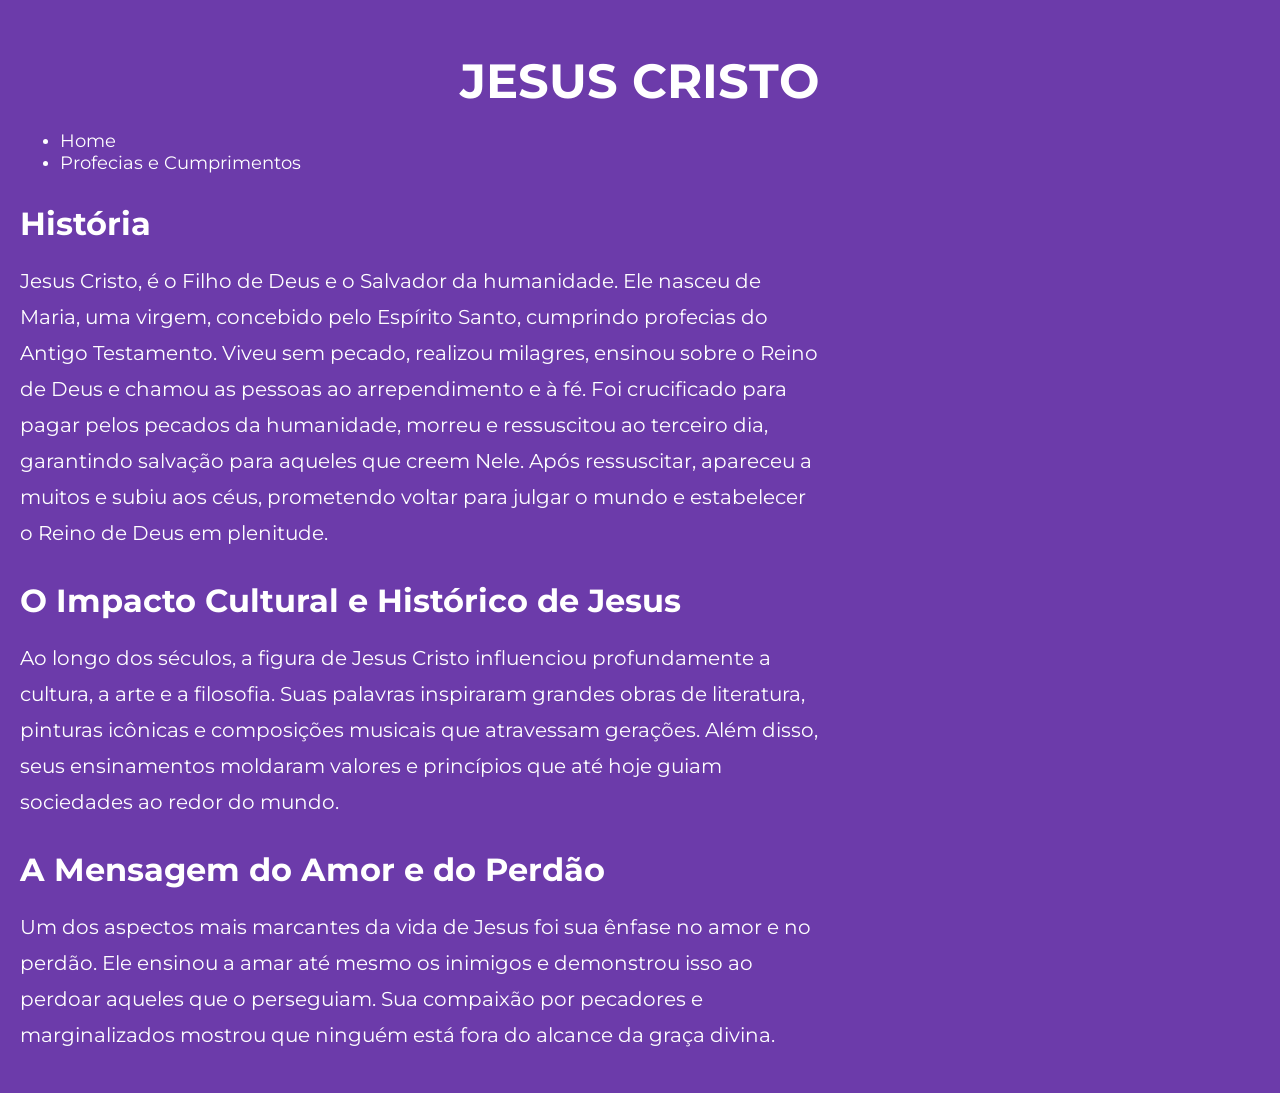
==== home.html @ fc06f63a "." ====
<!DOCTYPE html>
<html lang="pt-br">
<head>
    <meta charset="UTF-8">
    <meta name="viewport" content="width=device-width, initial-scale=1.0">
    <title>JESUS CRISTO</title>
    <!-- Link para a fonte Montserrat -->
    <link href="https://fonts.googleapis.com/css2?family=Montserrat:wght@400;700&display=swap" rel="stylesheet">
    <link rel="stylesheet" href="style.css">
</head>
<body>
    <header>
        <h1>JESUS CRISTO</h1>
        <nav>
            <ul>
                <li><a href="home.html">Home</a></li>
                <li><a href="profecy.html">Profecias e Cumprimentos</a></li>
            </ul>
        </nav>
    </header>

    <div class="container">
        <h2>História</h2>
        <p>Jesus Cristo, é o Filho de Deus e o Salvador da humanidade. Ele nasceu de Maria, uma virgem, concebido pelo Espírito Santo, cumprindo profecias do Antigo Testamento. Viveu sem pecado, realizou milagres, ensinou sobre o Reino de Deus e chamou as pessoas ao arrependimento e à fé. Foi crucificado para pagar pelos pecados da humanidade, morreu e ressuscitou ao terceiro dia, garantindo salvação para aqueles que creem Nele. Após ressuscitar, apareceu a muitos e subiu aos céus, prometendo voltar para julgar o mundo e estabelecer o Reino de Deus em plenitude.</p>

        <h2>O Impacto Cultural e Histórico de Jesus</h2>
        <p>Ao longo dos séculos, a figura de Jesus Cristo influenciou profundamente a cultura, a arte e a filosofia. Suas palavras inspiraram grandes obras de literatura, pinturas icônicas e composições musicais que atravessam gerações. Além disso, seus ensinamentos moldaram valores e princípios que até hoje guiam sociedades ao redor do mundo.</p>

        <h2>A Mensagem do Amor e do Perdão</h2>
        <p>Um dos aspectos mais marcantes da vida de Jesus foi sua ênfase no amor e no perdão. Ele ensinou a amar até mesmo os inimigos e demonstrou isso ao perdoar aqueles que o perseguiam. Sua compaixão por pecadores e marginalizados mostrou que ninguém está fora do alcance da graça divina.</p>
    </div>
</body>
</html>
---- style.css ----
/* Estilos gerais */
body {
    background-color: #6c3baa; /* Cor de fundo da home page */
    font-family: 'Montserrat', sans-serif;
    padding: 20px;
    margin: 0;
    color: white; /* Cor do texto em geral */
}

h1 {
    color: white;
    font-size: 48px;
    margin-bottom: 20px;
    text-align: center;
}

h2 {
    color: white;
    font-size: 32px;
    margin-top: 30px;
    margin-bottom: 10px;
    text-align: left;
}

p {
    color: white; /* Cor do texto padrão */
    max-width: 800px;
    line-height: 1.8;
    text-align: left;
    font-size: 20px;
    margin-bottom: 20px;
}

/* Estilos para as caixas de profecias */
.prophecy {
    background-color: #fff;           /* Fundo branco para as caixas de profecias */
    border: 1px solid #ddd;           /* Borda cinza clara */
    padding: 20px;                    /* Espaçamento interno nas caixas */
    margin-bottom: 20px;              /* Espaço abaixo de cada caixa */
    border-radius: 8px;               /* Bordas arredondadas */
}

/* Estilos para os títulos das profecias */
.prophecy h3 {
    color: #6c3baa;                   /* Cor roxa para os títulos */
    font-size: 24px;                  /* Tamanho da fonte do título */
    margin-bottom: 10px;              /* Espaço abaixo do título */
}

/* Estilos para os parágrafos de cada profecia */
.prophecy p {
    color: #6c3baa;                   /* Cor roxa para o texto das profecias */
    font-size: 18px;                  /* Tamanho da fonte do texto */
    line-height: 1.6;                 /* Altura de linha para melhorar a legibilidade */
    margin-bottom: 10px;              /* Espaço abaixo do parágrafo */
}

/* Estilo para os links */
a {
    color: white; /* Cor branca para os links */
    text-decoration: none; /* Remove o sublinhado dos links */
    font-size: 18px; /* Aumenta o tamanho da fonte dos links */
}

a:hover {
    color: #dcdcdc; /* Cor ligeiramente mais clara para quando o link é hover (passa o mouse em cima) */
}

/* Estilos para dispositivos móveis */
@media (max-width: 768px) {
    h1 {
        font-size: 28px;
    }

    h2 {
        font-size: 24px;
    }

    .prophecy p {
        font-size: 16px;
    }
}
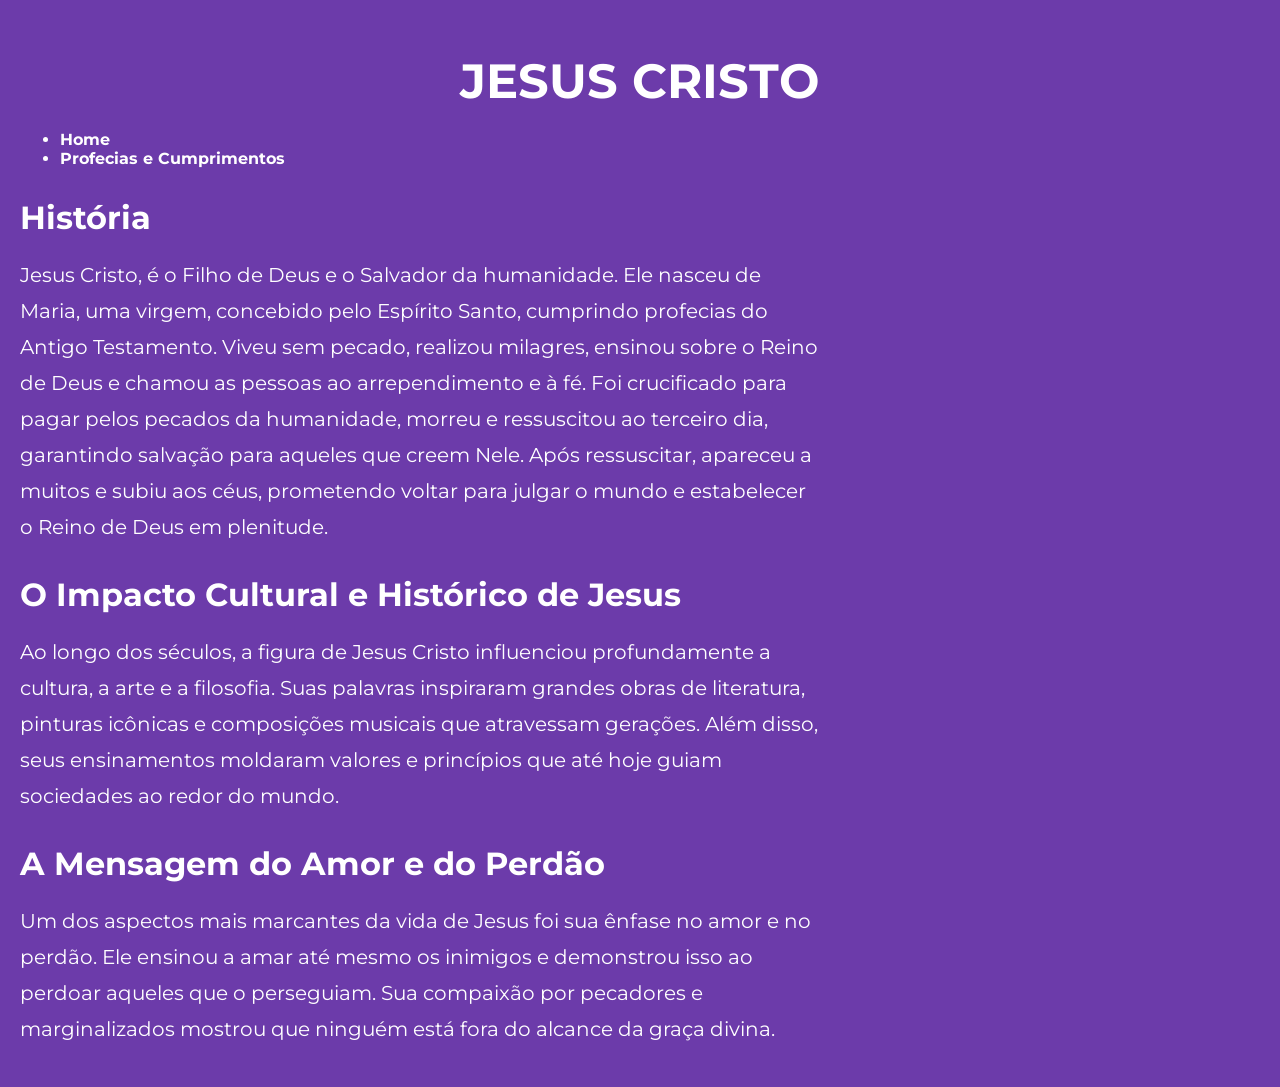
==== commit d3b4347d: "." ====
--- a/home.html
+++ b/home.html
@@ -4,7 +4,6 @@
     <meta charset="UTF-8">
     <meta name="viewport" content="width=device-width, initial-scale=1.0">
     <title>JESUS CRISTO</title>
-    <!-- Link para a fonte Montserrat -->
     <link href="https://fonts.googleapis.com/css2?family=Montserrat:wght@400;700&display=swap" rel="stylesheet">
     <link rel="stylesheet" href="style.css">
 </head>
@@ -13,7 +12,7 @@
         <h1>JESUS CRISTO</h1>
         <nav>
             <ul>
-                <li><a href="home.html">Home</a></li>
+                <li><a href="https://giannis777916.github.io/Yurialberto/home.html">Home</a></li>
                 <li><a href="profecy.html">Profecias e Cumprimentos</a></li>
             </ul>
         </nav>
@@ -30,4 +29,4 @@
         <p>Um dos aspectos mais marcantes da vida de Jesus foi sua ênfase no amor e no perdão. Ele ensinou a amar até mesmo os inimigos e demonstrou isso ao perdoar aqueles que o perseguiam. Sua compaixão por pecadores e marginalizados mostrou que ninguém está fora do alcance da graça divina.</p>
     </div>
 </body>
-</html>+</html>
--- a/style.css
+++ b/style.css
@@ -4,7 +4,7 @@
     font-family: 'Montserrat', sans-serif;
     padding: 20px;
     margin: 0;
-    color: white; /* Cor do texto em geral */
+    color: white; /* Cor do texto */
 }
 
 h1 {
@@ -23,7 +23,7 @@
 }
 
 p {
-    color: white; /* Cor do texto padrão */
+    color: white;
     max-width: 800px;
     line-height: 1.8;
     text-align: left;
@@ -33,37 +33,53 @@
 
 /* Estilos para as caixas de profecias */
 .prophecy {
-    background-color: #fff;           /* Fundo branco para as caixas de profecias */
-    border: 1px solid #ddd;           /* Borda cinza clara */
-    padding: 20px;                    /* Espaçamento interno nas caixas */
-    margin-bottom: 20px;              /* Espaço abaixo de cada caixa */
-    border-radius: 8px;               /* Bordas arredondadas */
+    background-color: #fff; /* Fundo branco para as caixas de profecias */
+    border: 1px solid #ddd; /* Borda cinza clara */
+    padding: 20px; /* Espaçamento interno nas caixas */
+    margin-bottom: 20px; /* Espaço abaixo de cada caixa */
+    border-radius: 8px; /* Bordas arredondadas */
 }
 
 /* Estilos para os títulos das profecias */
 .prophecy h3 {
-    color: #6c3baa;                   /* Cor roxa para os títulos */
-    font-size: 24px;                  /* Tamanho da fonte do título */
-    margin-bottom: 10px;              /* Espaço abaixo do título */
+    color: #6c3baa; /* Cor roxa para os títulos */
+    font-size: 24px;
+    margin-bottom: 10px;
 }
 
 /* Estilos para os parágrafos de cada profecia */
 .prophecy p {
-    color: #6c3baa;                   /* Cor roxa para o texto das profecias */
-    font-size: 18px;                  /* Tamanho da fonte do texto */
-    line-height: 1.6;                 /* Altura de linha para melhorar a legibilidade */
-    margin-bottom: 10px;              /* Espaço abaixo do parágrafo */
+    color: #6c3baa; /* Cor roxa para o texto das profecias */
+    font-size: 18px;
+    line-height: 1.6;
+    margin-bottom: 10px;
 }
 
-/* Estilo para os links */
+/* Estilos para links */
 a {
-    color: white; /* Cor branca para os links */
-    text-decoration: none; /* Remove o sublinhado dos links */
-    font-size: 18px; /* Aumenta o tamanho da fonte dos links */
+    color: #fff;
+    text-decoration: none;
+    font-weight: bold;
 }
 
 a:hover {
-    color: #dcdcdc; /* Cor ligeiramente mais clara para quando o link é hover (passa o mouse em cima) */
+    text-decoration: underline;
+}
+
+/* Estilos para o botão de alternar (se necessário) */
+#toggleMode {
+    background-color: #6c3baa;
+    color: white;
+    padding: 10px 20px;
+    border: none;
+    cursor: pointer;
+    font-size: 16px;
+    border-radius: 5px;
+    margin-top: 20px;
+}
+
+#toggleMode:hover {
+    background-color: #5a2e99;
 }
 
 /* Estilos para dispositivos móveis */
@@ -80,3 +96,51 @@
         font-size: 16px;
     }
 }
+
+/* Estilos para o modo escuro usando a media query */
+@media (prefers-color-scheme: dark) {
+    body {
+        background-color: #121212; /* Fundo escuro */
+        color: black; /* Cor do texto no modo escuro */
+    }
+
+    h1, h2, p {
+        color: black; /* Títulos e parágrafos em preto no modo escuro */
+    }
+
+    .prophecy {
+        background-color: #333; /* Fundo das caixas de profecias em modo escuro */
+        border: 1px solid #555; /* Borda mais escura */
+    }
+
+    .prophecy h3 {
+        color: black; /* Títulos das profecias em preto */
+    }
+
+    .prophecy p {
+        color: black; /* Texto das profecias em preto */
+    }
+
+    a {
+        color: black; /* Links em preto no modo escuro */
+    }
+
+    a:hover {
+        text-decoration: underline;
+    }
+
+    #toggleMode {
+        background-color: #6c3baa;
+        color: white;
+        padding: 10px 20px;
+        border: none;
+        cursor: pointer;
+        font-size: 16px;
+        border-radius: 5px;
+        margin-top: 20px;
+    }
+
+    #toggleMode:hover {
+        background-color: #5a2e99;
+    }
+}
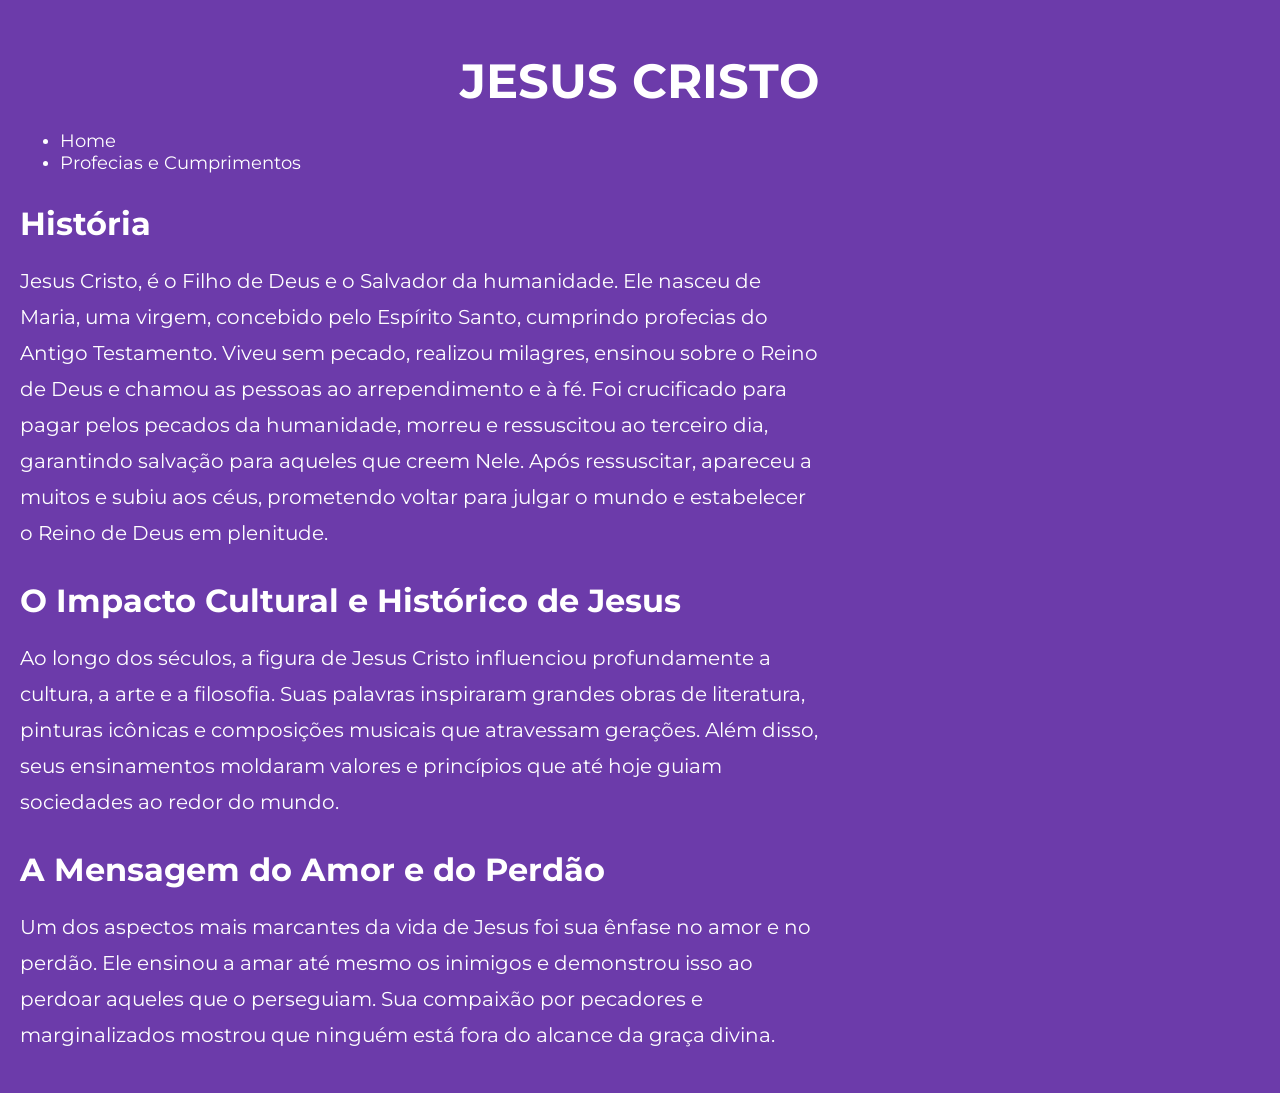
==== commit 286b78ba: "." ====
--- a/home.html
+++ b/home.html
@@ -4,6 +4,7 @@
     <meta charset="UTF-8">
     <meta name="viewport" content="width=device-width, initial-scale=1.0">
     <title>JESUS CRISTO</title>
+    <!-- Link para a fonte Montserrat -->
     <link href="https://fonts.googleapis.com/css2?family=Montserrat:wght@400;700&display=swap" rel="stylesheet">
     <link rel="stylesheet" href="style.css">
 </head>
--- a/style.css
+++ b/style.css
@@ -4,7 +4,7 @@
     font-family: 'Montserrat', sans-serif;
     padding: 20px;
     margin: 0;
-    color: white; /* Cor do texto */
+    color: white; /* Cor do texto em geral */
 }
 
 h1 {
@@ -23,7 +23,7 @@
 }
 
 p {
-    color: white;
+    color: white; /* Cor do texto padrão */
     max-width: 800px;
     line-height: 1.8;
     text-align: left;
@@ -33,53 +33,37 @@
 
 /* Estilos para as caixas de profecias */
 .prophecy {
-    background-color: #fff; /* Fundo branco para as caixas de profecias */
-    border: 1px solid #ddd; /* Borda cinza clara */
-    padding: 20px; /* Espaçamento interno nas caixas */
-    margin-bottom: 20px; /* Espaço abaixo de cada caixa */
-    border-radius: 8px; /* Bordas arredondadas */
+    background-color: #fff;           /* Fundo branco para as caixas de profecias */
+    border: 1px solid #ddd;           /* Borda cinza clara */
+    padding: 20px;                    /* Espaçamento interno nas caixas */
+    margin-bottom: 20px;              /* Espaço abaixo de cada caixa */
+    border-radius: 8px;               /* Bordas arredondadas */
 }
 
 /* Estilos para os títulos das profecias */
 .prophecy h3 {
-    color: #6c3baa; /* Cor roxa para os títulos */
-    font-size: 24px;
-    margin-bottom: 10px;
+    color: #6c3baa;                   /* Cor roxa para os títulos */
+    font-size: 24px;                  /* Tamanho da fonte do título */
+    margin-bottom: 10px;              /* Espaço abaixo do título */
 }
 
 /* Estilos para os parágrafos de cada profecia */
 .prophecy p {
-    color: #6c3baa; /* Cor roxa para o texto das profecias */
-    font-size: 18px;
-    line-height: 1.6;
-    margin-bottom: 10px;
+    color: #6c3baa;                   /* Cor roxa para o texto das profecias */
+    font-size: 18px;                  /* Tamanho da fonte do texto */
+    line-height: 1.6;                 /* Altura de linha para melhorar a legibilidade */
+    margin-bottom: 10px;              /* Espaço abaixo do parágrafo */
 }
 
-/* Estilos para links */
+/* Estilo para os links */
 a {
-    color: #fff;
-    text-decoration: none;
-    font-weight: bold;
+    color: white; /* Cor branca para os links */
+    text-decoration: none; /* Remove o sublinhado dos links */
+    font-size: 18px; /* Aumenta o tamanho da fonte dos links */
 }
 
 a:hover {
-    text-decoration: underline;
-}
-
-/* Estilos para o botão de alternar (se necessário) */
-#toggleMode {
-    background-color: #6c3baa;
-    color: white;
-    padding: 10px 20px;
-    border: none;
-    cursor: pointer;
-    font-size: 16px;
-    border-radius: 5px;
-    margin-top: 20px;
-}
-
-#toggleMode:hover {
-    background-color: #5a2e99;
+    color: #dcdcdc; /* Cor ligeiramente mais clara para quando o link é hover (passa o mouse em cima) */
 }
 
 /* Estilos para dispositivos móveis */
@@ -96,51 +80,3 @@
         font-size: 16px;
     }
 }
-
-/* Estilos para o modo escuro usando a media query */
-@media (prefers-color-scheme: dark) {
-    body {
-        background-color: #121212; /* Fundo escuro */
-        color: black; /* Cor do texto no modo escuro */
-    }
-
-    h1, h2, p {
-        color: black; /* Títulos e parágrafos em preto no modo escuro */
-    }
-
-    .prophecy {
-        background-color: #333; /* Fundo das caixas de profecias em modo escuro */
-        border: 1px solid #555; /* Borda mais escura */
-    }
-
-    .prophecy h3 {
-        color: black; /* Títulos das profecias em preto */
-    }
-
-    .prophecy p {
-        color: black; /* Texto das profecias em preto */
-    }
-
-    a {
-        color: black; /* Links em preto no modo escuro */
-    }
-
-    a:hover {
-        text-decoration: underline;
-    }
-
-    #toggleMode {
-        background-color: #6c3baa;
-        color: white;
-        padding: 10px 20px;
-        border: none;
-        cursor: pointer;
-        font-size: 16px;
-        border-radius: 5px;
-        margin-top: 20px;
-    }
-
-    #toggleMode:hover {
-        background-color: #5a2e99;
-    }
-}
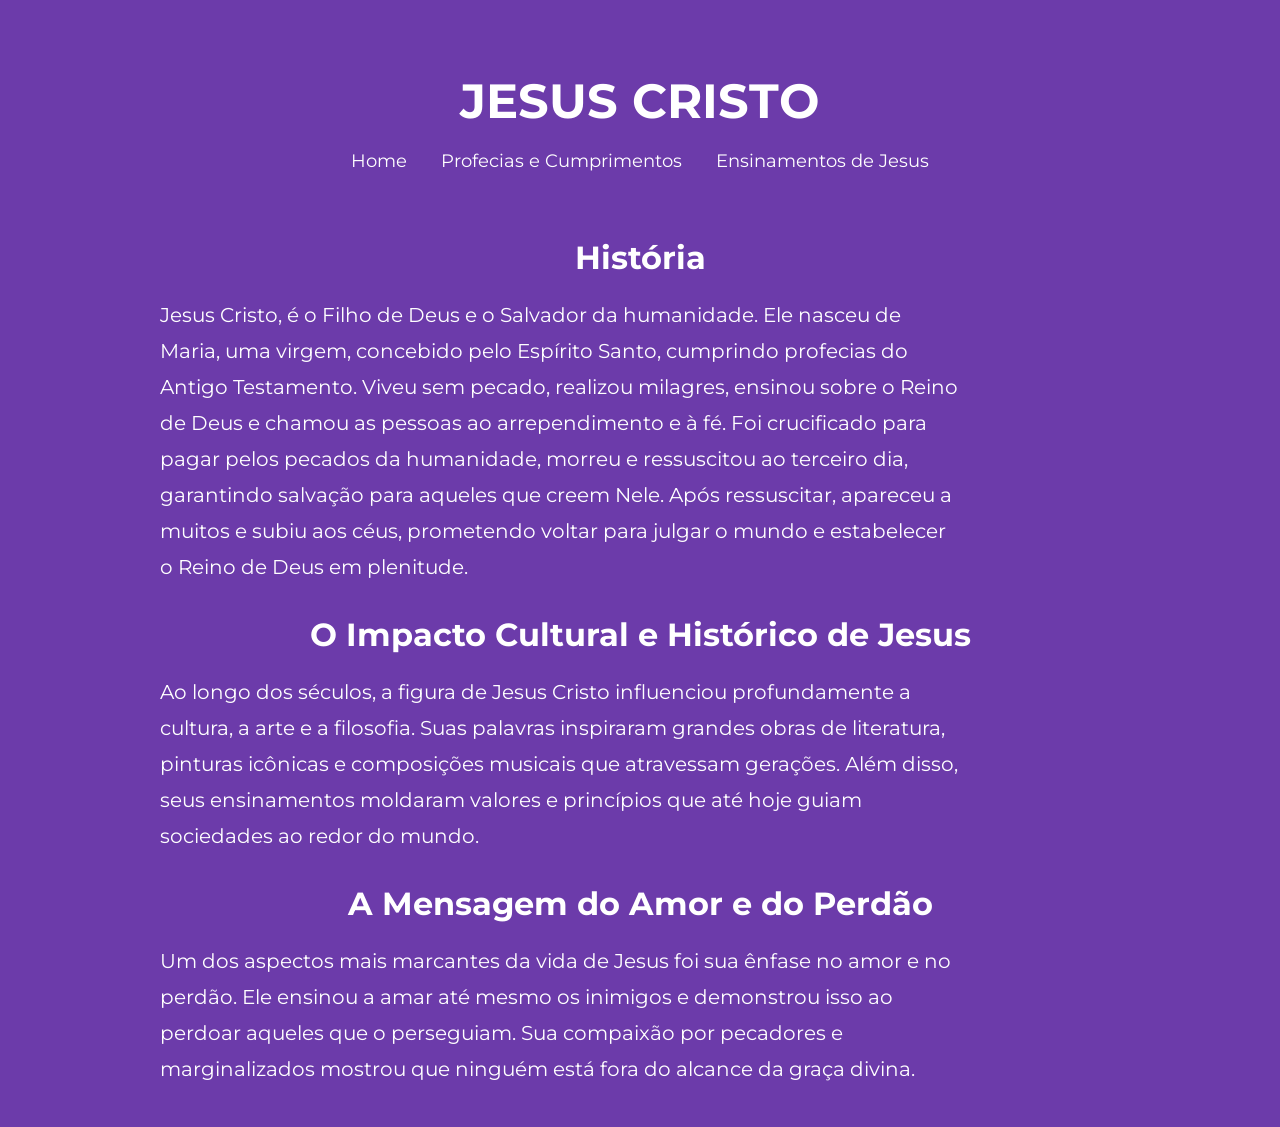
==== commit ef13b17d: "." ====
--- a/home.html
+++ b/home.html
@@ -13,8 +13,9 @@
         <h1>JESUS CRISTO</h1>
         <nav>
             <ul>
-                <li><a href="https://giannis777916.github.io/Yurialberto/home.html">Home</a></li>
+                <li><a href="home.html">Home</a></li>
                 <li><a href="profecy.html">Profecias e Cumprimentos</a></li>
+                <li><a href="ensinamentos.html">Ensinamentos de Jesus</a></li>
             </ul>
         </nav>
     </header>
--- a/style.css
+++ b/style.css
@@ -1,10 +1,10 @@
 /* Estilos gerais */
 body {
-    background-color: #6c3baa; /* Cor de fundo da home page */
+    background-color: #6c3baa; /* Cor de fundo da página */
     font-family: 'Montserrat', sans-serif;
     padding: 20px;
     margin: 0;
-    color: white; /* Cor do texto em geral */
+    color: white; /* Cor do texto geral */
 }
 
 h1 {
@@ -19,7 +19,7 @@
     font-size: 32px;
     margin-top: 30px;
     margin-bottom: 10px;
-    text-align: left;
+    text-align: center;
 }
 
 p {
@@ -29,6 +29,50 @@
     text-align: left;
     font-size: 20px;
     margin-bottom: 20px;
+}
+
+/* Estilo para os links */
+a {
+    color: white; /* Cor branca para os links */
+    text-decoration: none; /* Remove o sublinhado dos links */
+    font-size: 18px; /* Aumenta o tamanho da fonte dos links */
+}
+
+a:hover {
+    color: #dcdcdc; /* Cor ligeiramente mais clara para quando o link é hover (passa o mouse em cima) */
+}
+
+/* Estilo para o cabeçalho */
+header {
+    background-color: #6c3baa; /* Cor de fundo do cabeçalho */
+    padding: 20px;
+}
+
+header nav ul {
+    list-style-type: none;
+    padding: 0;
+    text-align: center; /* Alinha os itens do menu centralizados */
+}
+
+header nav ul li {
+    display: inline;
+    margin: 0 15px;
+}
+
+header nav ul li a {
+    color: white;
+    font-size: 18px;
+    text-decoration: none;
+}
+
+header nav ul li a:hover {
+    color: #dcdcdc;
+}
+
+/* Estilos para a caixa de conteúdo (onde ficam os textos) */
+.container {
+    max-width: 960px;
+    margin: 0 auto; /* Centraliza o conteúdo */
 }
 
 /* Estilos para as caixas de profecias */
@@ -55,18 +99,15 @@
     margin-bottom: 10px;              /* Espaço abaixo do parágrafo */
 }
 
-/* Estilo para os links */
-a {
-    color: white; /* Cor branca para os links */
-    text-decoration: none; /* Remove o sublinhado dos links */
-    font-size: 18px; /* Aumenta o tamanho da fonte dos links */
+/* Estilos para o rodapé */
+footer {
+    text-align: center;
+    margin-top: 50px;
+    font-size: 14px;
+    color: white;
 }
 
-a:hover {
-    color: #dcdcdc; /* Cor ligeiramente mais clara para quando o link é hover (passa o mouse em cima) */
-}
-
-/* Estilos para dispositivos móveis */
+/* Responsividade para dispositivos móveis */
 @media (max-width: 768px) {
     h1 {
         font-size: 28px;
@@ -79,4 +120,13 @@
     .prophecy p {
         font-size: 16px;
     }
+
+    header nav ul li {
+        display: block;
+        margin: 10px 0;
+    }
+
+    .container {
+        padding: 20px;
+    }
 }
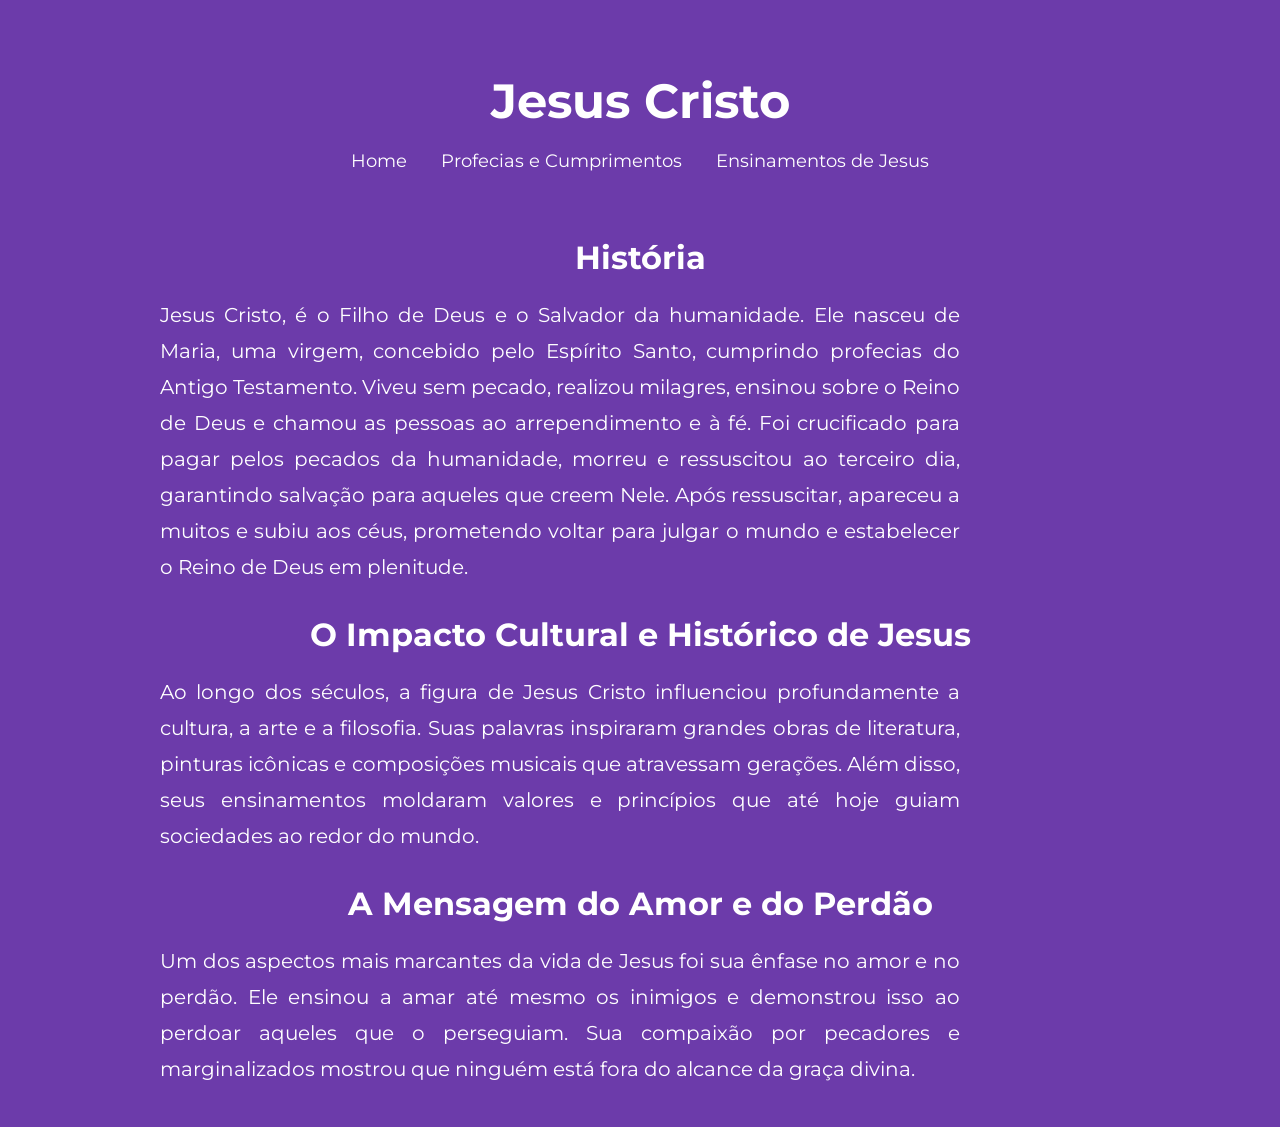
==== commit 3e285d8b: "." ====
--- a/home.html
+++ b/home.html
@@ -10,7 +10,7 @@
 </head>
 <body>
     <header>
-        <h1>JESUS CRISTO</h1>
+        <h1>Jesus Cristo</h1>
         <nav>
             <ul>
                 <li><a href="home.html">Home</a></li>
--- a/style.css
+++ b/style.css
@@ -26,7 +26,7 @@
     color: white; /* Cor do texto padrão */
     max-width: 800px;
     line-height: 1.8;
-    text-align: left;
+    text-align: justify;
     font-size: 20px;
     margin-bottom: 20px;
 }
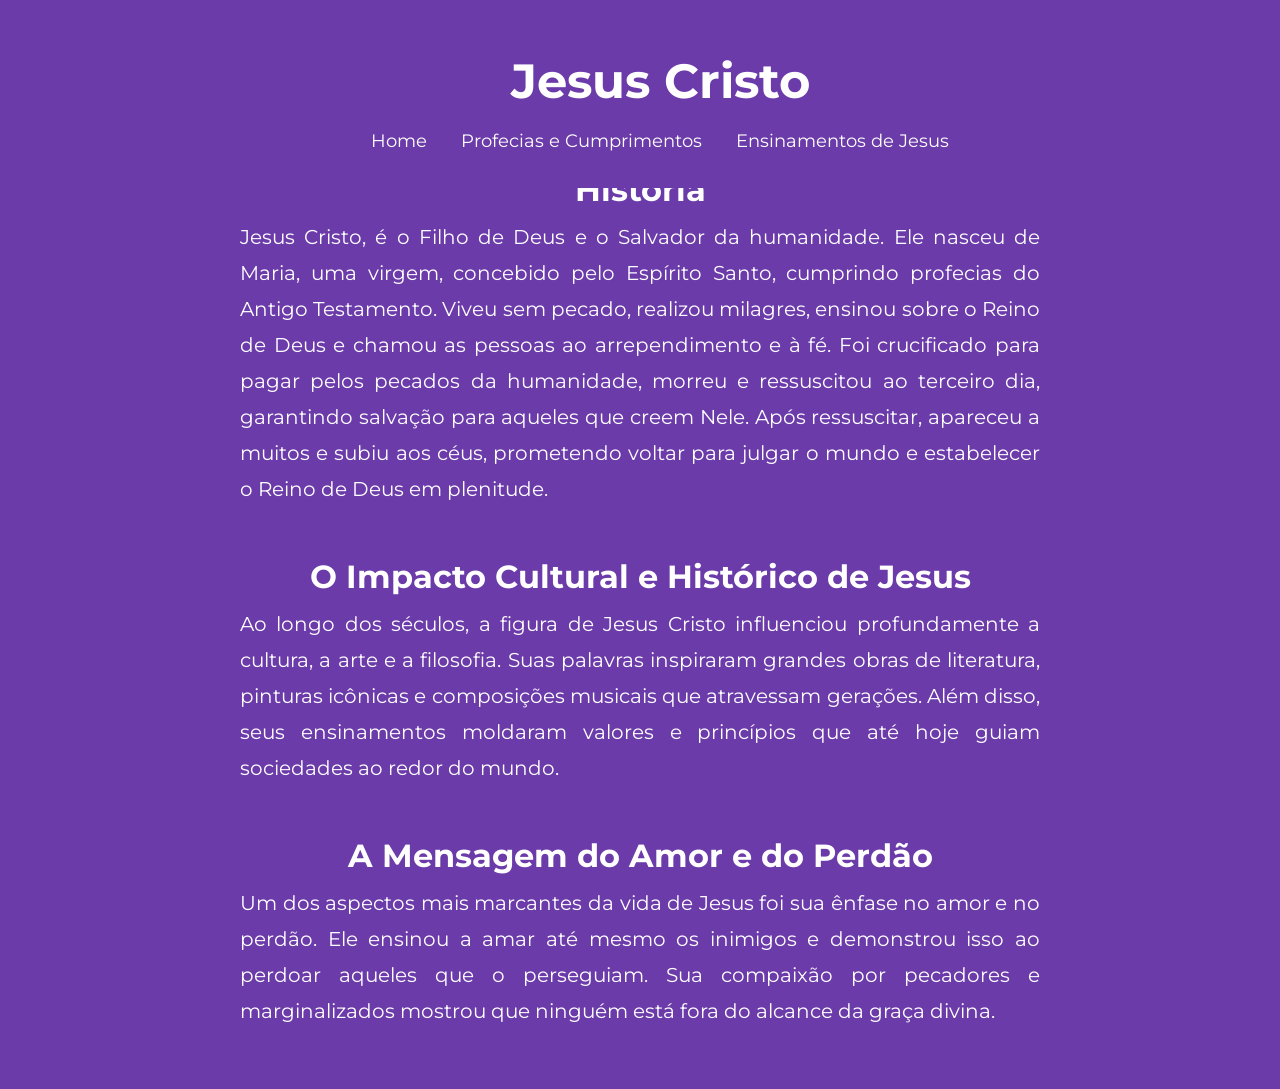
==== commit 4fadb59b: "." ====
--- a/home.html
+++ b/home.html
@@ -3,7 +3,7 @@
 <head>
     <meta charset="UTF-8">
     <meta name="viewport" content="width=device-width, initial-scale=1.0">
-    <title>JESUS CRISTO</title>
+    <title>Jesus Cristo</title>
     <!-- Link para a fonte Montserrat -->
     <link href="https://fonts.googleapis.com/css2?family=Montserrat:wght@400;700&display=swap" rel="stylesheet">
     <link rel="stylesheet" href="style.css">
--- a/style.css
+++ b/style.css
@@ -5,13 +5,29 @@
     padding: 20px;
     margin: 0;
     color: white; /* Cor do texto geral */
+    display: flex;
+    flex-direction: column; /* Organiza os elementos em uma coluna */
+    align-items: center;     /* Centraliza o conteúdo na horizontal */
+    min-height: 100vh;       /* Garante que o conteúdo ocupe toda a altura da tela */
+}
+
+/* Estilo para o cabeçalho */
+header {
+    background-color: #6c3baa; /* Cor de fundo do cabeçalho */
+    padding: 20px;
+    width: 100%; /* Faz com que o cabeçalho ocupe toda a largura da tela */
+    text-align: center; /* Centraliza os itens dentro do cabeçalho */
+    position: fixed; /* Deixa o cabeçalho fixo no topo */
+    top: 0;
+    left: 0;
+    z-index: 1000; /* Garante que o cabeçalho fique por cima do conteúdo */
 }
 
 h1 {
     color: white;
     font-size: 48px;
     margin-bottom: 20px;
-    text-align: center;
+    text-align: center; /* Centraliza o título */
 }
 
 h2 {
@@ -19,39 +35,14 @@
     font-size: 32px;
     margin-top: 30px;
     margin-bottom: 10px;
-    text-align: center;
+    text-align: center; /* Centraliza o subtítulo */
 }
 
-p {
-    color: white; /* Cor do texto padrão */
-    max-width: 800px;
-    line-height: 1.8;
-    text-align: justify;
-    font-size: 20px;
-    margin-bottom: 20px;
-}
-
-/* Estilo para os links */
-a {
-    color: white; /* Cor branca para os links */
-    text-decoration: none; /* Remove o sublinhado dos links */
-    font-size: 18px; /* Aumenta o tamanho da fonte dos links */
-}
-
-a:hover {
-    color: #dcdcdc; /* Cor ligeiramente mais clara para quando o link é hover (passa o mouse em cima) */
-}
-
-/* Estilo para o cabeçalho */
-header {
-    background-color: #6c3baa; /* Cor de fundo do cabeçalho */
-    padding: 20px;
-}
-
+/* Estilo para os links no cabeçalho */
 header nav ul {
     list-style-type: none;
     padding: 0;
-    text-align: center; /* Alinha os itens do menu centralizados */
+    text-align: center; /* Alinha os links do menu centralizados */
 }
 
 header nav ul li {
@@ -66,37 +57,57 @@
 }
 
 header nav ul li a:hover {
-    color: #dcdcdc;
+    color: #dcdcdc; /* Cor de hover para os links */
 }
 
-/* Estilos para a caixa de conteúdo (onde ficam os textos) */
+/* Estilo para o conteúdo */
 .container {
     max-width: 960px;
-    margin: 0 auto; /* Centraliza o conteúdo */
+    margin: 100px auto 0; /* Deixa o conteúdo começando abaixo do cabeçalho fixo */
+    padding: 20px;
+    text-align: center; /* Centraliza o conteúdo da página */
+    display: flex;
+    flex-direction: column;
+    align-items: center; /* Centraliza os itens dentro da caixa de conteúdo */
+}
+
+/* Estilos para os parágrafos */
+p {
+    color: white;
+    max-width: 800px;
+    line-height: 1.8;
+    font-size: 20px;
+    margin: 0 auto 20px; /* Centraliza o parágrafo e adiciona margem inferior */
+    text-align: justify; /* Justifica todos os parágrafos */
 }
 
 /* Estilos para as caixas de profecias */
 .prophecy {
-    background-color: #fff;           /* Fundo branco para as caixas de profecias */
-    border: 1px solid #ddd;           /* Borda cinza clara */
-    padding: 20px;                    /* Espaçamento interno nas caixas */
-    margin-bottom: 20px;              /* Espaço abaixo de cada caixa */
-    border-radius: 8px;               /* Bordas arredondadas */
+    background-color: #fff;
+    border: 1px solid #ddd;
+    padding: 20px;
+    margin-bottom: 20px;
+    border-radius: 8px;
+    max-width: 800px;
+    margin-left: auto;
+    margin-right: auto; /* Centraliza as caixas de profecias */
 }
 
 /* Estilos para os títulos das profecias */
 .prophecy h3 {
-    color: #6c3baa;                   /* Cor roxa para os títulos */
-    font-size: 24px;                  /* Tamanho da fonte do título */
-    margin-bottom: 10px;              /* Espaço abaixo do título */
+    color: #6c3baa;
+    font-size: 24px;
+    margin-bottom: 10px;
+    text-align: center; /* Centraliza os títulos das profecias */
 }
 
-/* Estilos para os parágrafos de cada profecia */
+/* Estilos para os parágrafos das profecias */
 .prophecy p {
-    color: #6c3baa;                   /* Cor roxa para o texto das profecias */
-    font-size: 18px;                  /* Tamanho da fonte do texto */
-    line-height: 1.6;                 /* Altura de linha para melhorar a legibilidade */
-    margin-bottom: 10px;              /* Espaço abaixo do parágrafo */
+    color: #6c3baa;
+    font-size: 18px;
+    line-height: 1.6;
+    margin-bottom: 10px;
+    text-align: justify; /* Justifica os parágrafos dentro das caixas de profecias */
 }
 
 /* Estilos para o rodapé */
